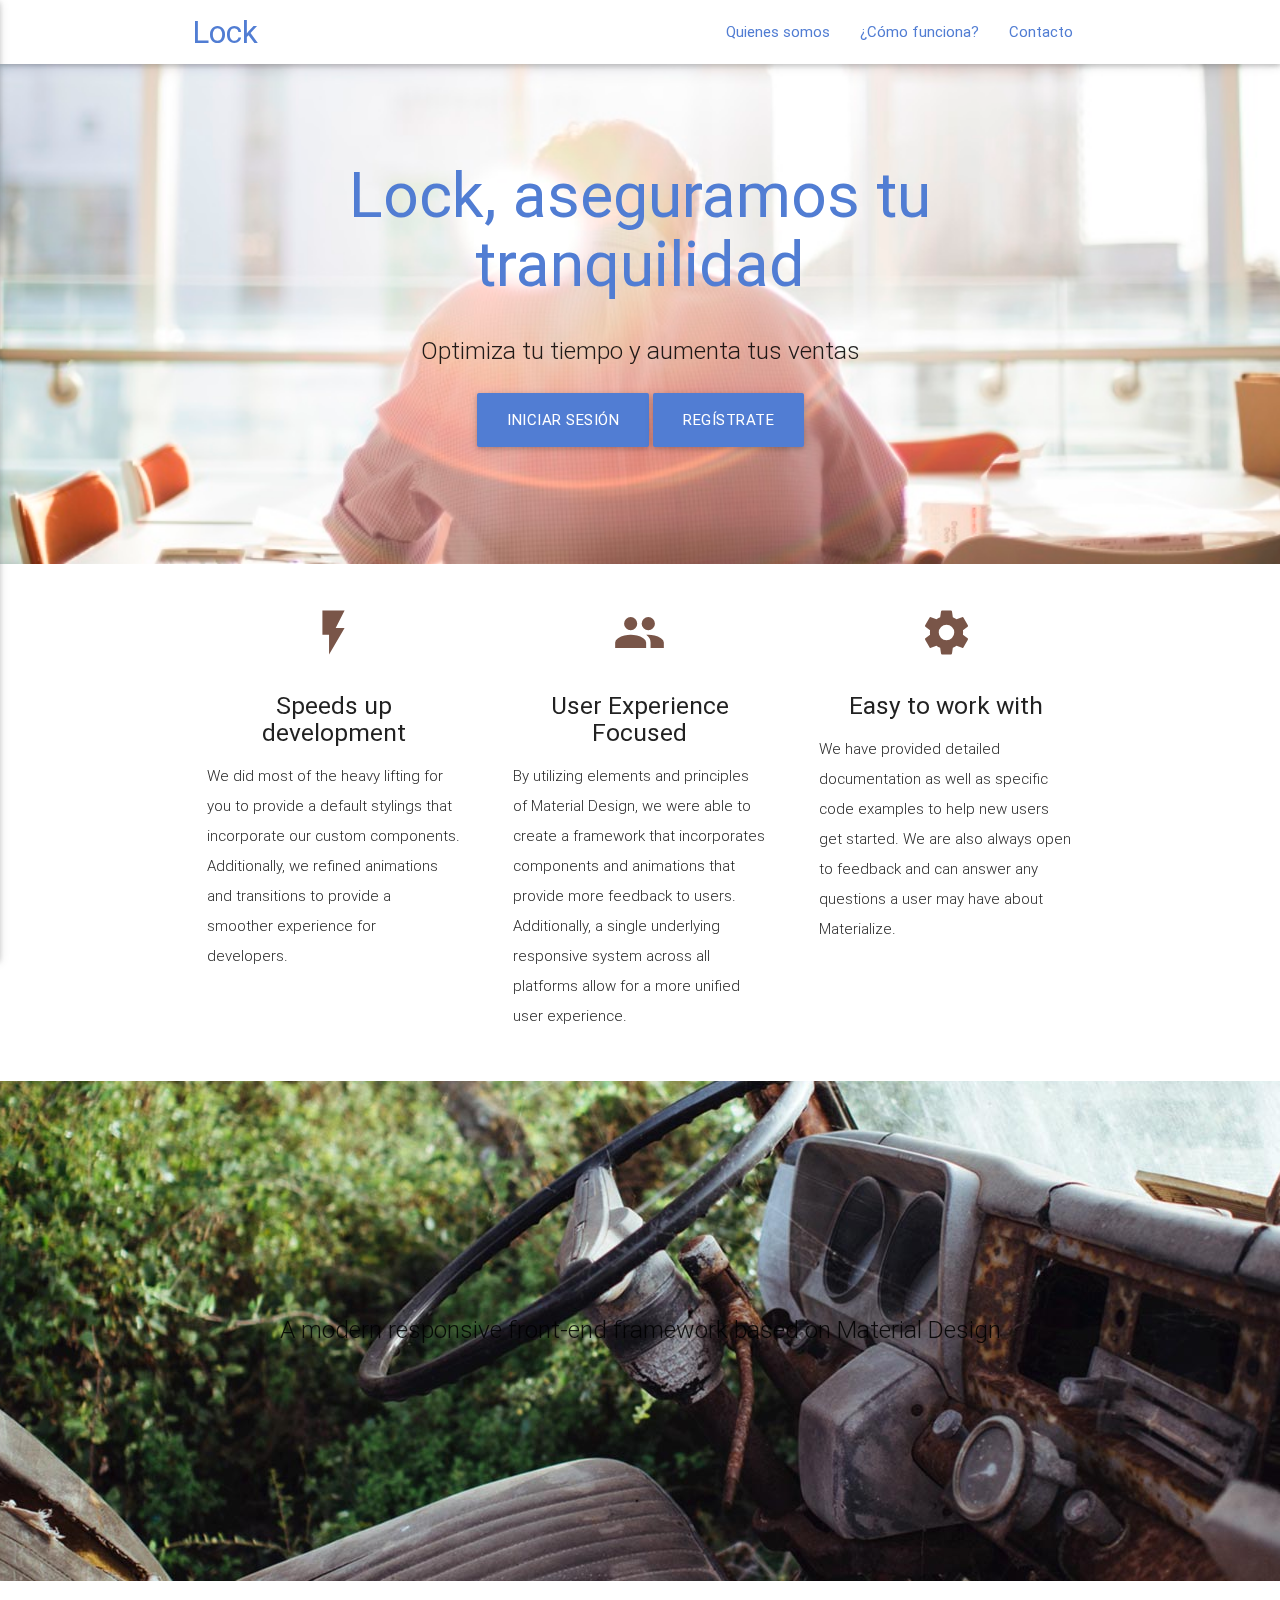
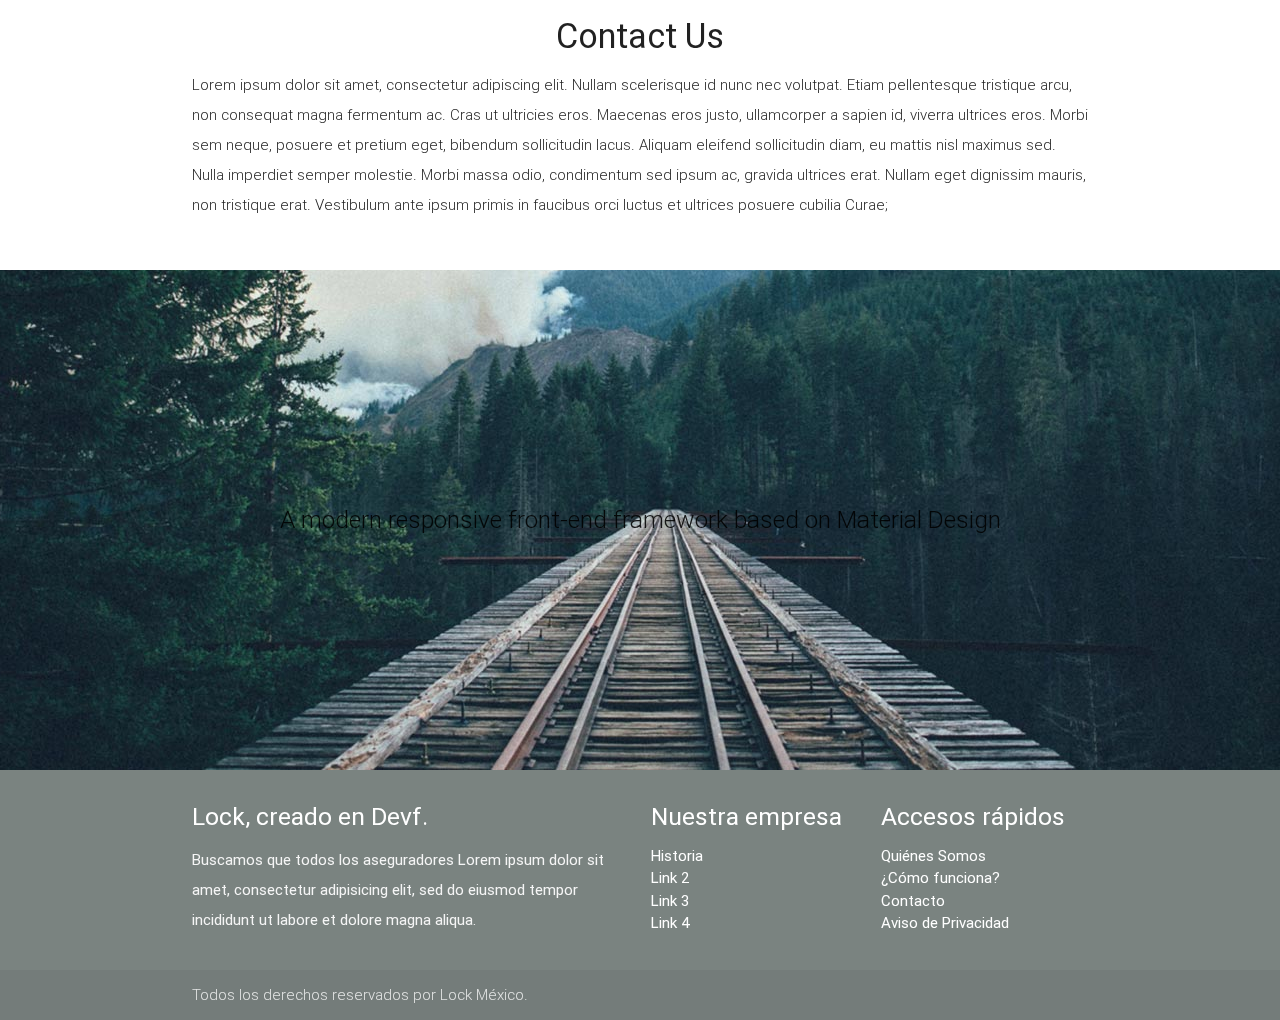
==== index.html @ e72ae877 "sitio con materializecss" ====
<!DOCTYPE html>
<html lang="en">
<head>
  <meta http-equiv="Content-Type" content="text/html; charset=UTF-8"/>
  <meta name="viewport" content="width=device-width, initial-scale=1, maximum-scale=1.0, user-scalable=no"/>
  <meta name="google-signin-client_id" content="398589436669-k6achhlbhqjv8pnnbohts536lm7aljds.apps.googleusercontent.com">
  <title>Lock, App para aseguradores</title>

  <!-- CSS  -->
  <link href="https://fonts.googleapis.com/icon?family=Material+Icons" rel="stylesheet">
  <link href="css/materialize.css" type="text/css" rel="stylesheet" media="screen,projection"/>
  <link href="css/style.css" type="text/css" rel="stylesheet" media="screen,projection"/>
</head>
<body>
  <nav class="white" role="navigation">
    <div class="nav-wrapper container">
      <a id="logo-container" href="#" class="brand-logo">Lock</a>
      <ul class="right hide-on-med-and-down">
        <li><a href="quienes.html">Quienes somos</a></li>
        <li><a href="como.html">¿Cómo funciona?</a></li>
        <li><a href="contacto.html">Contacto</a></li>
      </ul>

      <ul id="nav-mobile" class="side-nav">
        <li><a href="#">Navbar Link</a></li>
      </ul>
      <a href="#" data-activates="nav-mobile" class="button-collapse"><i class="material-icons">menu</i></a>
    </div>
  </nav>

  <div id="index-banner" class="parallax-container">
    <div class="section no-pad-bot">
      <div class="container">
        <br><br>
        <h1 class="header center teal-text text-lighten-2">Lock, aseguramos tu tranquilidad</h1>
        <div class="row center">
          <h5 class="header col s12 light">Optimiza tu tiempo y aumenta tus ventas</h5>
        </div>
        <div class="row center">
          <a href="http://materializecss.com/getting-started.html" id="download-button" class="btn-large waves-effect waves-light teal lighten-1">Iniciar sesión</a>
          <a href="http://materializecss.com/getting-started.html" id="download-button" class="btn-large waves-effect waves-light teal lighten-1">Regístrate</a>
        </div>
        <br><br>

      </div>
    </div>
    <div class="g-signin2" data-onsuccess="onSignIn"></div>
    <div class="parallax"><img src="banner37.jpeg" alt="Unsplashed background img 1"></div>
  </div>


  <div class="container">
    <div class="section">

      <!--   Icon Section   -->
      <div class="g-signin2" data-onsuccess="onSignIn"></div>
      <div class="row">
        <div class="col s12 m4">
          <div class="icon-block">
            <h2 class="center brown-text"><i class="material-icons">flash_on</i></h2>
            <h5 class="center">Speeds up development</h5>

            <p class="light">We did most of the heavy lifting for you to provide a default stylings that incorporate our custom components. Additionally, we refined animations and transitions to provide a smoother experience for developers.</p>
          </div>
        </div>

        <div class="col s12 m4">
          <div class="icon-block">
            <h2 class="center brown-text"><i class="material-icons">group</i></h2>
            <h5 class="center">User Experience Focused</h5>

            <p class="light">By utilizing elements and principles of Material Design, we were able to create a framework that incorporates components and animations that provide more feedback to users. Additionally, a single underlying responsive system across all platforms allow for a more unified user experience.</p>
          </div>
        </div>

        <div class="col s12 m4">
          <div class="icon-block">
            <h2 class="center brown-text"><i class="material-icons">settings</i></h2>
            <h5 class="center">Easy to work with</h5>

            <p class="light">We have provided detailed documentation as well as specific code examples to help new users get started. We are also always open to feedback and can answer any questions a user may have about Materialize.</p>
          </div>
        </div>
      </div>

    </div>
  </div>


  <div class="parallax-container valign-wrapper">
    <div class="section no-pad-bot">
      <div class="container">
        <div class="row center">
          <h5 class="header col s12 light">A modern responsive front-end framework based on Material Design</h5>
        </div>
      </div>
    </div>
    <div class="parallax"><img src="background2.jpg" alt="Unsplashed background img 2"></div>
  </div>

  <div class="container">
    <div class="section">

      <div class="row">
        <div class="col s12 center">
          <h3><i class="mdi-content-send brown-text"></i></h3>
          <h4>Contact Us</h4>
          <p class="left-align light">Lorem ipsum dolor sit amet, consectetur adipiscing elit. Nullam scelerisque id nunc nec volutpat. Etiam pellentesque tristique arcu, non consequat magna fermentum ac. Cras ut ultricies eros. Maecenas eros justo, ullamcorper a sapien id, viverra ultrices eros. Morbi sem neque, posuere et pretium eget, bibendum sollicitudin lacus. Aliquam eleifend sollicitudin diam, eu mattis nisl maximus sed. Nulla imperdiet semper molestie. Morbi massa odio, condimentum sed ipsum ac, gravida ultrices erat. Nullam eget dignissim mauris, non tristique erat. Vestibulum ante ipsum primis in faucibus orci luctus et ultrices posuere cubilia Curae;</p>
        </div>
      </div>

    </div>
  </div>


  <div class="parallax-container valign-wrapper">
    <div class="section no-pad-bot">
      <div class="container">
        <div class="row center">
          <h5 class="header col s12 light">A modern responsive front-end framework based on Material Design</h5>
        </div>
      </div>
    </div>
    <div class="parallax"><img src="background3.jpg" alt="Unsplashed background img 3"></div>
  </div>

  <footer class="page-footer teal">
    <div class="container">
      <div class="row">
        <div class="col l6 s12">
          <h5 class="white-text">Lock, creado en Devf.</h5>
          <p class="grey-text text-lighten-4">Buscamos que todos los aseguradores Lorem ipsum dolor sit amet, consectetur adipisicing elit, sed do eiusmod tempor incididunt ut labore et dolore magna aliqua.</p>


        </div>
        <div class="col l3 s12">
          <h5 class="white-text">Nuestra empresa</h5>
          <ul>
            <li><a class="white-text" href="#!">Historia</a></li>
            <li><a class="white-text" href="#!">Link 2</a></li>
            <li><a class="white-text" href="#!">Link 3</a></li>
            <li><a class="white-text" href="#!">Link 4</a></li>
          </ul>
        </div>
        <div class="col l3 s12">
          <h5 class="white-text">Accesos rápidos</h5>
          <ul>
            <li><a class="white-text" href="quienes.html">Quiénes Somos</a></li>
            <li><a class="white-text" href="como.html">¿Cómo funciona?</a></li>
            <li><a class="white-text" href="contacto.html">Contacto</a></li>
            <li><a class="white-text" href="#!">Aviso de Privacidad</a></li>
          </ul>
        </div>
      </div>
    </div>
    <div class="footer-copyright">
      <div class="container">
      Todos los derechos reservados por Lock México.
      </div>
    </div>
  </footer>


  <!--  Scripts-->
  <script src="https://apis.google.com/js/platform.js" async defer></script>
  <script src="https://code.jquery.com/jquery-2.1.1.min.js"></script>
  <script src="js/materialize.js"></script>
  <script src="js/init.js"></script>


  </body>
</html>
---- css/style.css ----
/* Custom Stylesheet */
/**
 * Use this file to override Materialize files so you can update
 * the core Materialize files in the future
 *
 * Made By MaterializeCSS.com
 */

nav ul a,
nav .brand-logo {
  color: #517dd3;
}

p {
  line-height: 2rem;
}

.button-collapse {
  color: #517dd3;
}

.teal-text.text-lighten-2 {
    padding-top: 50px;
}


.parallax-container {
  min-height: 337px;
  line-height: 0;
  width: auto;
  color: #000,.9);
}
  .parallax-container .section {
    width: 100%;
  }

@media only screen and (max-width : 992px) {
  .parallax-container .section {
    position: absolute;
    top: 40%;
  }
  #index-banner .section {
    top: 10%;
  }
}

@media only screen and (max-width : 600px) {
  #index-banner .section {
    top: 0;
  }
}

.icon-block {
  padding: 0 15px;
}
.icon-block .material-icons {
  font-size: inherit;
}

footer.page-footer {
  margin: 0;
}

.teal.lighten-1 {
    background-color: #517dd3 !important;
}

.teal-text.text-lighten-2 {
    color: #517dd3 !important;
}

.teal {
    background-color: #7a8380 !important;
}
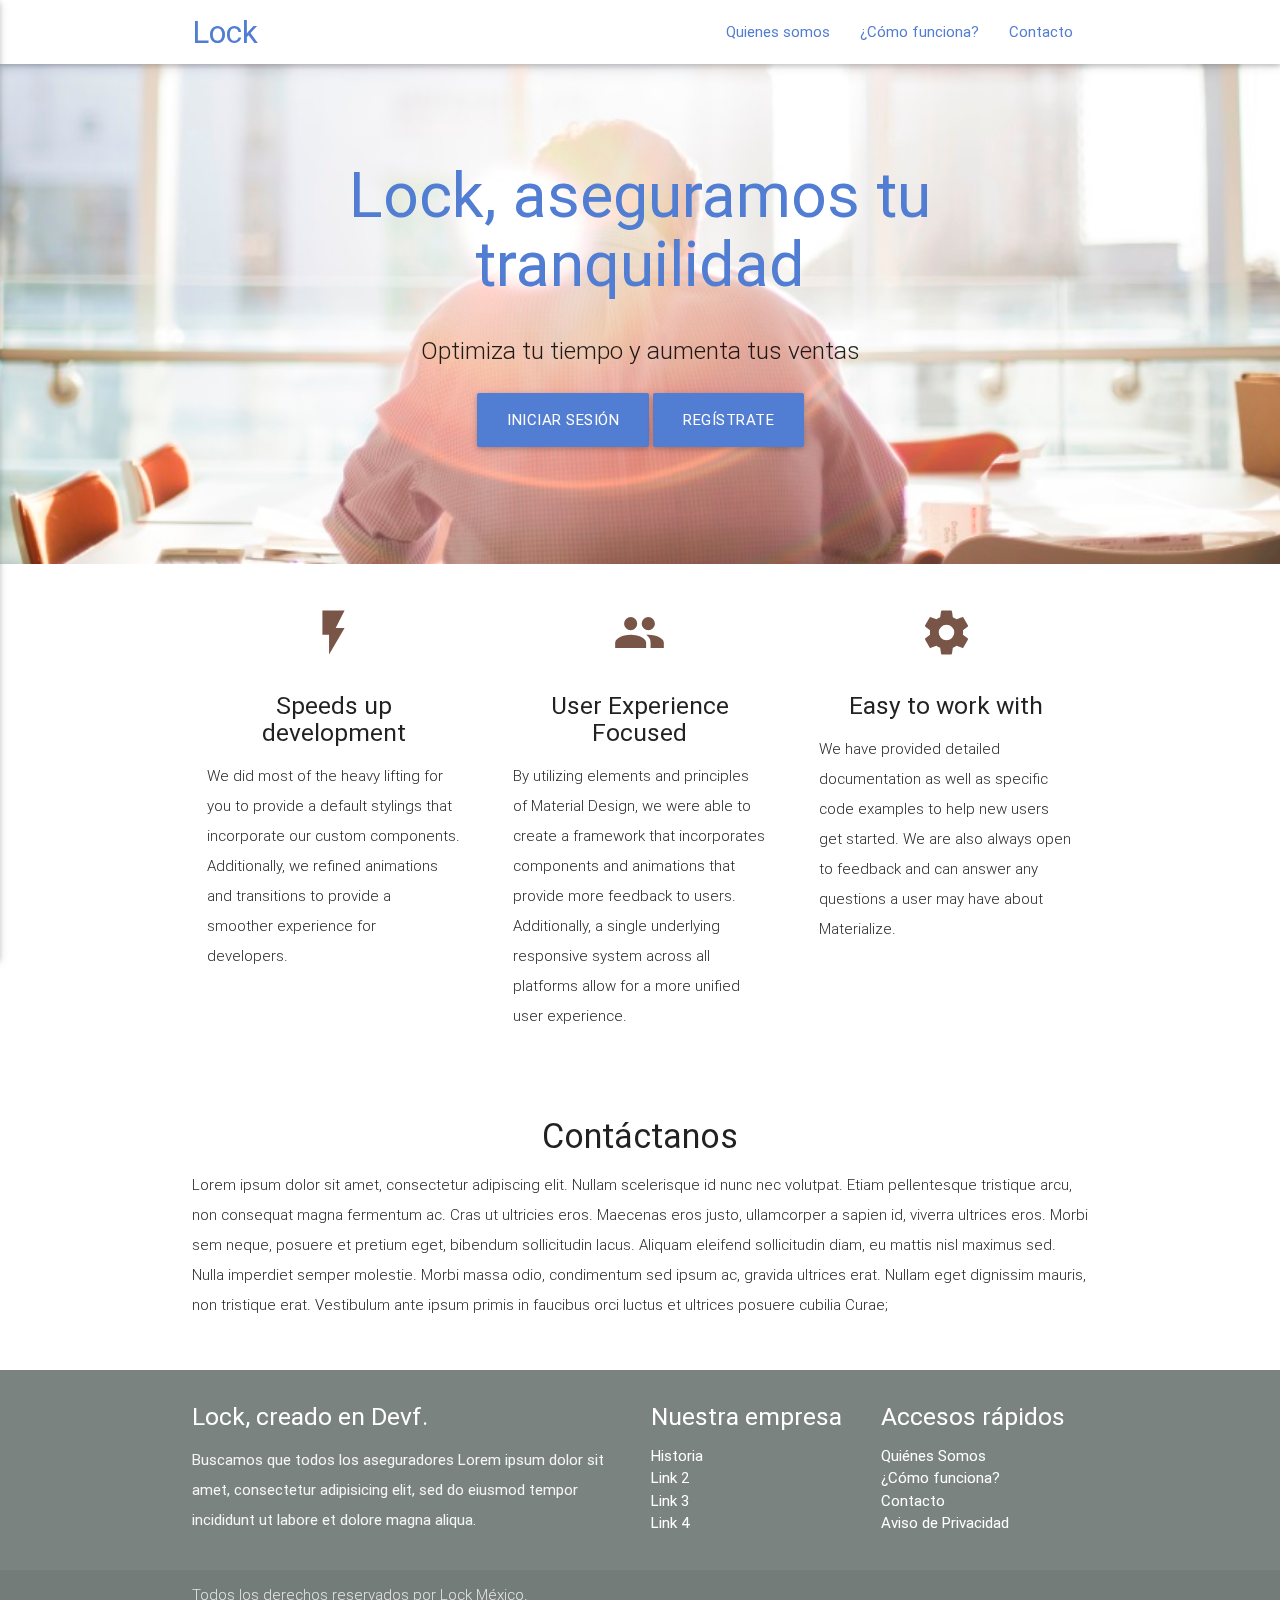
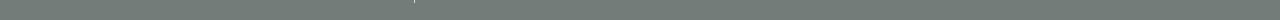
==== commit 433af7b4: "2do commit" ====
--- a/index.html
+++ b/index.html
@@ -14,7 +14,7 @@
 <body>
   <nav class="white" role="navigation">
     <div class="nav-wrapper container">
-      <a id="logo-container" href="#" class="brand-logo">Lock</a>
+      <a id="logo-container" href="index.html" class="brand-logo">Lock</a>
       <ul class="right hide-on-med-and-down">
         <li><a href="quienes.html">Quienes somos</a></li>
         <li><a href="como.html">¿Cómo funciona?</a></li>
@@ -37,14 +37,13 @@
           <h5 class="header col s12 light">Optimiza tu tiempo y aumenta tus ventas</h5>
         </div>
         <div class="row center">
-          <a href="http://materializecss.com/getting-started.html" id="download-button" class="btn-large waves-effect waves-light teal lighten-1">Iniciar sesión</a>
-          <a href="http://materializecss.com/getting-started.html" id="download-button" class="btn-large waves-effect waves-light teal lighten-1">Regístrate</a>
+          <a href="registro.html" id="download-button" class="btn-large waves-effect waves-light teal lighten-1">Iniciar sesión</a>
+          <a href="registro.html" id="download-button" class="btn-large waves-effect waves-light teal lighten-1">Regístrate</a>
         </div>
         <br><br>
 
       </div>
     </div>
-    <div class="g-signin2" data-onsuccess="onSignIn"></div>
     <div class="parallax"><img src="banner37.jpeg" alt="Unsplashed background img 1"></div>
   </div>
 
@@ -86,8 +85,7 @@
     </div>
   </div>
 
-
-  <div class="parallax-container valign-wrapper">
+<!-- CSS    <div class="parallax-container valign-wrapper">
     <div class="section no-pad-bot">
       <div class="container">
         <div class="row center">
@@ -97,6 +95,7 @@
     </div>
     <div class="parallax"><img src="background2.jpg" alt="Unsplashed background img 2"></div>
   </div>
+-->
 
   <div class="container">
     <div class="section">
@@ -104,7 +103,7 @@
       <div class="row">
         <div class="col s12 center">
           <h3><i class="mdi-content-send brown-text"></i></h3>
-          <h4>Contact Us</h4>
+          <h4>Contáctanos</h4>
           <p class="left-align light">Lorem ipsum dolor sit amet, consectetur adipiscing elit. Nullam scelerisque id nunc nec volutpat. Etiam pellentesque tristique arcu, non consequat magna fermentum ac. Cras ut ultricies eros. Maecenas eros justo, ullamcorper a sapien id, viverra ultrices eros. Morbi sem neque, posuere et pretium eget, bibendum sollicitudin lacus. Aliquam eleifend sollicitudin diam, eu mattis nisl maximus sed. Nulla imperdiet semper molestie. Morbi massa odio, condimentum sed ipsum ac, gravida ultrices erat. Nullam eget dignissim mauris, non tristique erat. Vestibulum ante ipsum primis in faucibus orci luctus et ultrices posuere cubilia Curae;</p>
         </div>
       </div>
@@ -113,16 +112,7 @@
   </div>
 
 
-  <div class="parallax-container valign-wrapper">
-    <div class="section no-pad-bot">
-      <div class="container">
-        <div class="row center">
-          <h5 class="header col s12 light">A modern responsive front-end framework based on Material Design</h5>
-        </div>
-      </div>
-    </div>
-    <div class="parallax"><img src="background3.jpg" alt="Unsplashed background img 3"></div>
-  </div>
+
 
   <footer class="page-footer teal">
     <div class="container">
